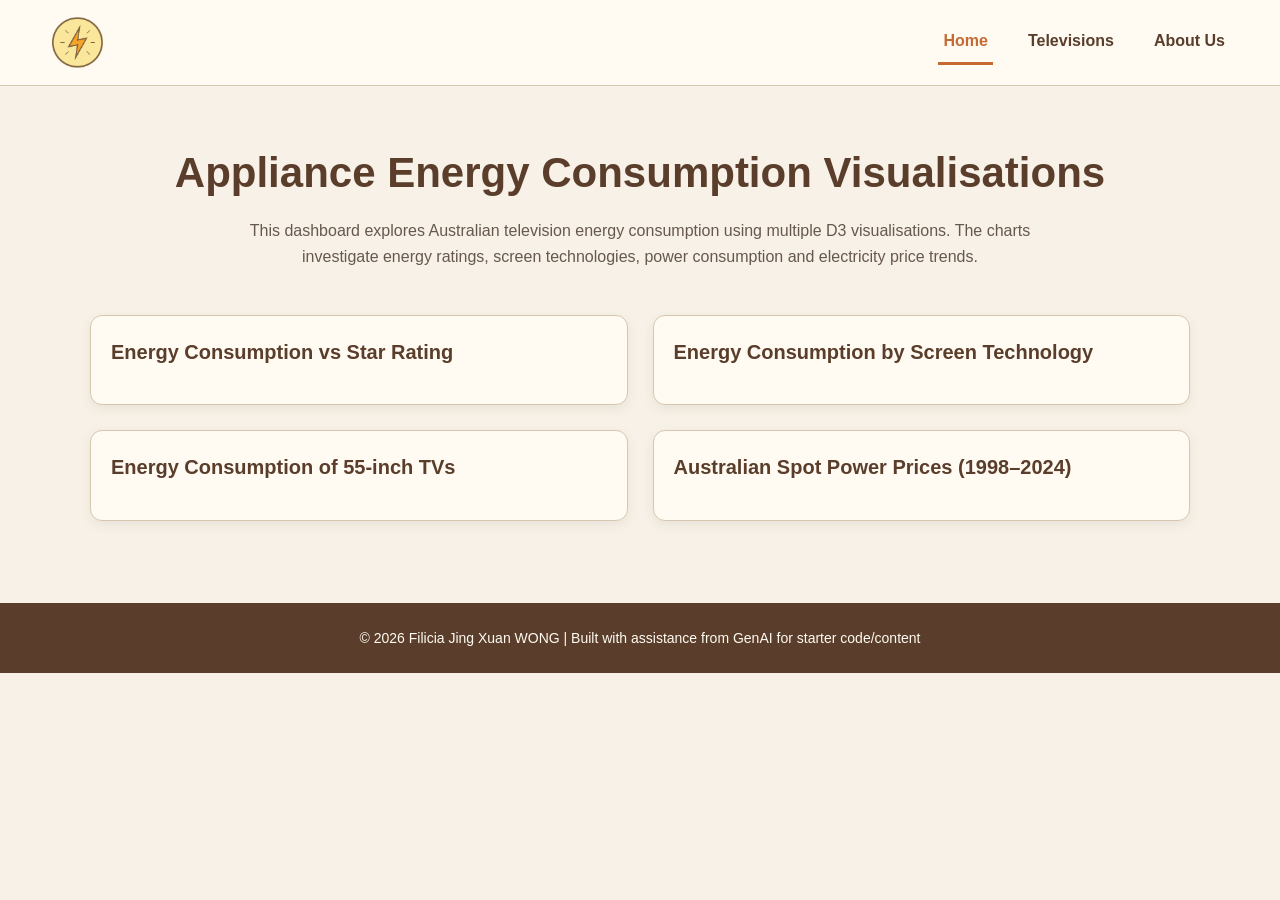
==== index.html @ a10f56e9 "Completed" ====
<!DOCTYPE html>
<html lang="en">
<!--Description: index.html-->
<!--Author: Filicia Jing Xuan WONG-->
<!--Date: 10/09/2026-->
<!--Validation: 24/9/2026-->

<!--Head-->
<head>
    <meta charset="utf-8">
    <meta name="description" content="T01 Website, Homepage">
    <meta name="keywords" content="Data Visualisation, Tutorial1, T01, Homepage">
    <meta name="authors" content="Filicia Jing Xuan WONG">
    <meta name="viewport" content="width=device-width, initial-scale=1.0">
    <title>Appliance Energy Consumption Website</title>
    <link rel="stylesheet" href="style.css">
</head>

<body data-page="home">
    
    <header class="website_header">
        
        <!--PowerIcon Logo-->
        <a class="powericon_logo_link" href="index.html" title="Return to Homepage">
            <img src="images/PowerIcon.png" alt="PowerIcon" class="powericon_logo">
        </a>

        <!--Navigation Bar-->
        <nav class="top_nav">
            <a href="index.html" data-page="home">Home</a>
            <a href="televisions.html" data-page="televisions">Televisions</a>
            <a href="aboutus.html" data-page="aboutus">About Us</a>
        </nav>
    </header>

    <main class="container">

        <section class="page_heading">
            <h1>Appliance Energy Consumption Visualisations</h1>

            <p class="homepage_statement_intro">
                This dashboard explores Australian television energy consumption
                using multiple D3 visualisations. The charts investigate energy
                ratings, screen technologies, power consumption and electricity
                price trends.
            </p>
        </section>
        <div class="chart-grid">

            <!-- Scatter Plot -->
            <section class="chart-section">
                <h2>Energy Consumption vs Star Rating</h2>
                <div id="scatter-chart"></div>
            </section>

            <!-- Donut Chart -->
            <section class="chart-section">
                <h2>Energy Consumption by Screen Technology</h2>
                <div id="donut-chart"></div>
            </section>

            <!-- Bar Chart -->
            <section class="chart-section">
                <h2>Energy Consumption of 55-inch TVs</h2>
                <div id="bar-chart"></div>
            </section>

            <!-- Line Chart -->
            <section class="chart-section">
                <h2>Australian Spot Power Prices (1998–2024)</h2>
                <div id="line-chart"></div>
            </section>

        </div>

    </main>

    <!--Footer-->
    <footer class="footer">
        <p>&copy; 2026 Filicia Jing Xuan WONG | Built with assistance from GenAI for starter code/content</p>
    </footer>

    <script src="script.js"></script>
     <!-- Load D3 first, then your D3 code file -->

    <!-- D3 library -->
    <script src="https://d3js.org/d3.v7.min.js"></script>

    <!-- T05 Charts -->
    <script src="js/scatter.js"></script>
    <script src="js/donut.js"></script>
    <script src="js/bar.js"></script>
    <script src="js/line.js"></script>

</body>
</html>
---- style.css ----
/*Description: style.css
Author: Filicia Jing Xuan WONG
Date: 10/09/2026
Validation: 24/9/2026*/

/*Webpage Styling*/
* {
    box-sizing: border-box;
}

body {
    margin: 0;
    font-family: Arial, sans-serif;
    background-color:#f7f1e7;
    color: #3f3025;
    line-height: 1.6;
}

/*Header*/
.website_header {
    display: flex;
    align-items: center;
    justify-content: space-between;
    padding: 15px 50px;
    background-color: #fffaf2;
    border-bottom: 1px solid #d8c7b0;
    position: sticky;
    top: 0;
    z-index: 1500;
}

/*Logo*/
.powericon_logo_link {
    display: block;
}

.powericon_logo {
    width: 55px;
    height: 55px;
    display: block;
}

.powericon_logo_link:hover {
    opacity: 0.80;
}

/*Navigation bar*/
.top_nav {
    display: flex;
    gap: 30px;
}

.top_nav a {
    text-decoration: none;
    color: #5a3e2b;
    font-weight: bold;
    padding: 8px 5px;
    border-bottom: 3px solid transparent;
}

.top_nav a:hover {
    color: #c46a32;
    border-bottom: 3px solid #c46a32;
}

/*Current Page*/
.top_nav a.active {
    color: #c46a32;
    border-bottom: 3px solid #c46a32;
}

/*Main Container*/
.container {
    width: 90%;
    max-width: 1100px;
    margin: 0 auto;
    padding: 52px 0;
}

/*Home Page*/
.section_container {
    text-align: center;
    padding: 40px 20px 50px;
}

.homepage_statement, .televisions_statement, .aboutus_statement {
    color: #c46a32;
    font-size: 14px;
    font-weight: bold;
    letter-spacing: 1.5px;
    margin-bottom: 10px;
}

.section_container h1,
.page_heading h1 {
    color: #5a3e2b;
    font-size: 42px;
    line-height: 1.2;
    margin: 10px 0 20px;
}

.homepage_statement_intro, .televisions_statement_intro, .aboutus_statement_intro{
    max-width: 800px;
    margin: 0 auto;
    color: #66584d;
}

/*Information Cards*/
.info_card_grid {
    display: grid;
    grid-template-columns: repeat(3, 1fr);
    gap: 25px;
}

.info_card {
    background-color: #fffaf2;
    border: 1px solid #d8c7b0;
    border-radius: 12px;
    padding: 30px;
    box-shadow: 0 4px 12px rgba(80, 60, 40, 0.08);
}

.info_card:hover {
    transform: translateY(-3px);
}

.card_order {
    color: #c46a32;
    font-weight: bold;
    font-size: 14px;
    margin-bottom: 10px;
}

.info_card h2 {
    color: #5a3e2b;
    margin-top: 0;
}

.info_card p {
    color: #66584d;
}

/*Television Page*/
.page_heading {
    text-align: center;
    margin-bottom: 45px;
}

.page_heading h1 {
    margin-bottom: 20px;
}


/*Question Cards*/
.questions {
    display: flex;
    flex-direction: column;
    gap: 30px;
}

.question_card {
    background-color: #fffaf2;
    border: 1px solid #d8c7b0;
    border-radius: 12px;
    padding: 30px;
    box-shadow: 0 4px 12px rgba(80, 60, 40, 0.08);
}

.question_header {
    display: flex;
    align-items: flex-start;
    gap: 15px;
    margin-bottom: 25px;
}

.question_order {
    color: #c46a32;
    font-size: 18px;
    font-weight: bold;
    min-width: 30px;
}

.question_header h2 {
    margin: 0;
    color: #5a3e2b;
    font-size: 22px;
    line-height: 1.4;
}

/*Chart Images*/
.question_card img {
    display: block;
    width: 100%;
    max-width: 800px;
    height: auto;
    margin: 0 auto 25px;
    border-radius: 8px;
}

/*Explanation*/
.brief_explanation {
    background-color: #f3eadc;
    padding: 20px;
    border-left: 4px solid #c46a32;
    border-radius: 5px;
}

.brief_explanation strong {
    color: #5a3e2b;
}

.brief_explanation p {
    margin-bottom: 0;
    color: #66584d;
}

/*About Us Page*/
.about_card {
    max-width: 800px;
    margin: 40px auto;
    padding: 35px;
    background-color: #fffaf2;
    border: 1px solid #d8c7b0;
    border-radius: 12px;
    box-shadow: 0 4px 12px rgba(80, 60, 40, 0.08);
}

.about_card h2 {
    margin-top: 0;
    margin-bottom: 15px;
    color: #5a3e2b;
}

.about_card p {
    margin-bottom: 15px;
    color: #66584d;
}

.about_card p:last-child {
    margin-bottom: 0;
}

/*Footer*/
.footer {
    background-color: #5a3e2b;
    color: #fffaf2;
    text-align: center;
    padding: 24px 20px;
    margin-top: 30px;
}

.footer p {
    margin: 0;
    font-size: 14px;
}


/*Web Responsiveness*/
@media (max-width: 768px) {

    .website_header {
        padding: 15px 25px;
    }

    .top_nav {
        gap: 15px;
    }

    .top_nav a {
        font-size: 14px;
    }

    .section_container h1,
    .page_heading h1 {
        font-size: 32px;
    }

    .info_card_grid {
        grid-template-columns: 1fr;
    }

    .question_header h2 {
        font-size: 19px;
    }
}


@media (max-width: 500px) {

    .website_header {
        flex-direction: column;
        gap: 15px;
    }

    .top_nav {
        gap: 12px;
    }

    .container {
        width: 92%;
        padding: 35px 0;
    }

    .question_card {
        padding: 20px;
    }
}

/*to make svg container responsive to changes in screen size and window width*/
.responsive-svg-container {
margin: 0 auto; /* center */
width: 100%; /* fill parent width */
max-width: 1200px; /* cap max width */
}


/*T05 Chart Styling*/
/*Scatter Plot*/
.chart-grid {
    display: grid;
    grid-template-columns: repeat(2, 1fr);
    gap: 25px;
    margin-top: 30px;
}

.chart-section {
    background-color: #fffaf2;
    border: 1px solid #d8c7b0;
    border-radius: 12px;
    padding: 20px;
    box-shadow: 0 4px 12px rgba(80, 60, 40, 0.08);
}

.chart-section h2 {
    margin-top: 0;
    color: #5a3e2b;
    font-size: 20px;
}

/*T05 Responsiveness*/
@media (max-width: 900px) {
    .chart-grid {
        grid-template-columns: 1fr;
    }
}
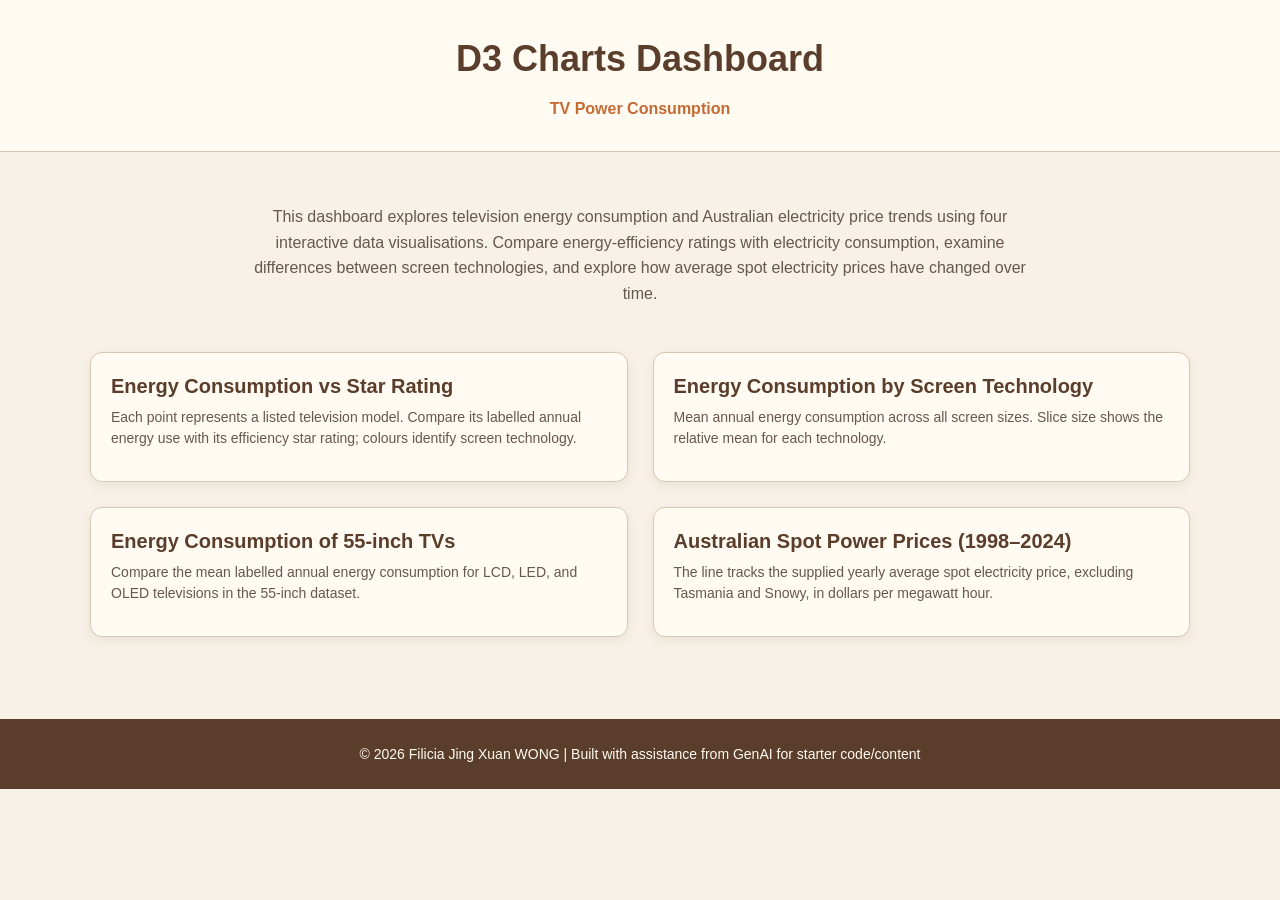
==== commit c8c28f19: "T05 completed" ====
--- a/index.html
+++ b/index.html
@@ -2,47 +2,34 @@
 <html lang="en">
 <!--Description: index.html-->
 <!--Author: Filicia Jing Xuan WONG-->
-<!--Date: 10/09/2026-->
-<!--Validation: 24/9/2026-->
 
 <!--Head-->
 <head>
     <meta charset="utf-8">
-    <meta name="description" content="T01 Website, Homepage">
-    <meta name="keywords" content="Data Visualisation, Tutorial1, T01, Homepage">
+    <meta name="description" content="T05 Website">
+    <meta name="keywords" content="Data Visualisation, T05">
     <meta name="authors" content="Filicia Jing Xuan WONG">
     <meta name="viewport" content="width=device-width, initial-scale=1.0">
     <title>Appliance Energy Consumption Website</title>
     <link rel="stylesheet" href="style.css">
 </head>
 
-<body data-page="home">
+<body>
     
     <header class="website_header">
-        
-        <!--PowerIcon Logo-->
-        <a class="powericon_logo_link" href="index.html" title="Return to Homepage">
-            <img src="images/PowerIcon.png" alt="PowerIcon" class="powericon_logo">
-        </a>
-
-        <!--Navigation Bar-->
-        <nav class="top_nav">
-            <a href="index.html" data-page="home">Home</a>
-            <a href="televisions.html" data-page="televisions">Televisions</a>
-            <a href="aboutus.html" data-page="aboutus">About Us</a>
-        </nav>
+        <h1>D3 Charts Dashboard</h1>
+        <p class="header_subtitle">TV Power Consumption</p>
     </header>
 
     <main class="container">
 
         <section class="page_heading">
-            <h1>Appliance Energy Consumption Visualisations</h1>
-
             <p class="homepage_statement_intro">
-                This dashboard explores Australian television energy consumption
-                using multiple D3 visualisations. The charts investigate energy
-                ratings, screen technologies, power consumption and electricity
-                price trends.
+                This dashboard explores television energy consumption and Australian
+                electricity price trends using four interactive data visualisations.
+                Compare energy-efficiency ratings with electricity consumption, examine
+                differences between screen technologies, and explore how average spot
+                electricity prices have changed over time.
             </p>
         </section>
         <div class="chart-grid">
@@ -50,24 +37,28 @@
             <!-- Scatter Plot -->
             <section class="chart-section">
                 <h2>Energy Consumption vs Star Rating</h2>
+                <p class="chart-description">Each point represents a listed television model. Compare its labelled annual energy use with its efficiency star rating; colours identify screen technology.</p>
                 <div id="scatter-chart"></div>
             </section>
 
             <!-- Donut Chart -->
             <section class="chart-section">
                 <h2>Energy Consumption by Screen Technology</h2>
+                <p class="chart-description">Mean annual energy consumption across all screen sizes. Slice size shows the relative mean for each technology.</p>
                 <div id="donut-chart"></div>
             </section>
 
             <!-- Bar Chart -->
             <section class="chart-section">
                 <h2>Energy Consumption of 55-inch TVs</h2>
+                <p class="chart-description">Compare the mean labelled annual energy consumption for LCD, LED, and OLED televisions in the 55-inch dataset.</p>
                 <div id="bar-chart"></div>
             </section>
 
             <!-- Line Chart -->
             <section class="chart-section">
                 <h2>Australian Spot Power Prices (1998–2024)</h2>
+                <p class="chart-description">The line tracks the supplied yearly average spot electricity price, excluding Tasmania and Snowy, in dollars per megawatt hour.</p>
                 <div id="line-chart"></div>
             </section>
 
@@ -80,7 +71,6 @@
         <p>&copy; 2026 Filicia Jing Xuan WONG | Built with assistance from GenAI for starter code/content</p>
     </footer>
 
-    <script src="script.js"></script>
      <!-- Load D3 first, then your D3 code file -->
 
     <!-- D3 library -->
@@ -90,7 +80,7 @@
     <script src="js/scatter.js"></script>
     <script src="js/donut.js"></script>
     <script src="js/bar.js"></script>
-    <script src="js/line.js"></script>
+    <script src="js/line.js"></script> 
 
 </body>
 </html>
--- a/style.css
+++ b/style.css
@@ -1,7 +1,5 @@
 /*Description: style.css
-Author: Filicia Jing Xuan WONG
-Date: 10/09/2026
-Validation: 24/9/2026*/
+Author: Filicia Jing Xuan WONG*/
 
 /*Webpage Styling*/
 * {
@@ -18,55 +16,22 @@
 
 /*Header*/
 .website_header {
-    display: flex;
-    align-items: center;
-    justify-content: space-between;
-    padding: 15px 50px;
+    padding: 30px 20px;
     background-color: #fffaf2;
     border-bottom: 1px solid #d8c7b0;
-    position: sticky;
-    top: 0;
-    z-index: 1500;
+    text-align: center;
 }
 
-/*Logo*/
-.powericon_logo_link {
-    display: block;
+.website_header h1 {
+    margin: 0;
+    color: #5a3e2b;
+    font-size: 36px;
 }
 
-.powericon_logo {
-    width: 55px;
-    height: 55px;
-    display: block;
-}
-
-.powericon_logo_link:hover {
-    opacity: 0.80;
-}
-
-/*Navigation bar*/
-.top_nav {
-    display: flex;
-    gap: 30px;
-}
-
-.top_nav a {
-    text-decoration: none;
-    color: #5a3e2b;
+.header_subtitle {
+    margin: 8px 0 0;
+    color: #c46a32;
     font-weight: bold;
-    padding: 8px 5px;
-    border-bottom: 3px solid transparent;
-}
-
-.top_nav a:hover {
-    color: #c46a32;
-    border-bottom: 3px solid #c46a32;
-}
-
-/*Current Page*/
-.top_nav a.active {
-    color: #c46a32;
-    border-bottom: 3px solid #c46a32;
 }
 
 /*Main Container*/
@@ -77,19 +42,6 @@
     padding: 52px 0;
 }
 
-/*Home Page*/
-.section_container {
-    text-align: center;
-    padding: 40px 20px 50px;
-}
-
-.homepage_statement, .televisions_statement, .aboutus_statement {
-    color: #c46a32;
-    font-size: 14px;
-    font-weight: bold;
-    letter-spacing: 1.5px;
-    margin-bottom: 10px;
-}
 
 .section_container h1,
 .page_heading h1 {
@@ -105,41 +57,6 @@
     color: #66584d;
 }
 
-/*Information Cards*/
-.info_card_grid {
-    display: grid;
-    grid-template-columns: repeat(3, 1fr);
-    gap: 25px;
-}
-
-.info_card {
-    background-color: #fffaf2;
-    border: 1px solid #d8c7b0;
-    border-radius: 12px;
-    padding: 30px;
-    box-shadow: 0 4px 12px rgba(80, 60, 40, 0.08);
-}
-
-.info_card:hover {
-    transform: translateY(-3px);
-}
-
-.card_order {
-    color: #c46a32;
-    font-weight: bold;
-    font-size: 14px;
-    margin-bottom: 10px;
-}
-
-.info_card h2 {
-    color: #5a3e2b;
-    margin-top: 0;
-}
-
-.info_card p {
-    color: #66584d;
-}
-
 /*Television Page*/
 .page_heading {
     text-align: center;
@@ -148,96 +65,6 @@
 
 .page_heading h1 {
     margin-bottom: 20px;
-}
-
-
-/*Question Cards*/
-.questions {
-    display: flex;
-    flex-direction: column;
-    gap: 30px;
-}
-
-.question_card {
-    background-color: #fffaf2;
-    border: 1px solid #d8c7b0;
-    border-radius: 12px;
-    padding: 30px;
-    box-shadow: 0 4px 12px rgba(80, 60, 40, 0.08);
-}
-
-.question_header {
-    display: flex;
-    align-items: flex-start;
-    gap: 15px;
-    margin-bottom: 25px;
-}
-
-.question_order {
-    color: #c46a32;
-    font-size: 18px;
-    font-weight: bold;
-    min-width: 30px;
-}
-
-.question_header h2 {
-    margin: 0;
-    color: #5a3e2b;
-    font-size: 22px;
-    line-height: 1.4;
-}
-
-/*Chart Images*/
-.question_card img {
-    display: block;
-    width: 100%;
-    max-width: 800px;
-    height: auto;
-    margin: 0 auto 25px;
-    border-radius: 8px;
-}
-
-/*Explanation*/
-.brief_explanation {
-    background-color: #f3eadc;
-    padding: 20px;
-    border-left: 4px solid #c46a32;
-    border-radius: 5px;
-}
-
-.brief_explanation strong {
-    color: #5a3e2b;
-}
-
-.brief_explanation p {
-    margin-bottom: 0;
-    color: #66584d;
-}
-
-/*About Us Page*/
-.about_card {
-    max-width: 800px;
-    margin: 40px auto;
-    padding: 35px;
-    background-color: #fffaf2;
-    border: 1px solid #d8c7b0;
-    border-radius: 12px;
-    box-shadow: 0 4px 12px rgba(80, 60, 40, 0.08);
-}
-
-.about_card h2 {
-    margin-top: 0;
-    margin-bottom: 15px;
-    color: #5a3e2b;
-}
-
-.about_card p {
-    margin-bottom: 15px;
-    color: #66584d;
-}
-
-.about_card p:last-child {
-    margin-bottom: 0;
 }
 
 /*Footer*/
@@ -254,55 +81,21 @@
     font-size: 14px;
 }
 
-
 /*Web Responsiveness*/
 @media (max-width: 768px) {
-
-    .website_header {
-        padding: 15px 25px;
-    }
-
-    .top_nav {
-        gap: 15px;
-    }
-
-    .top_nav a {
-        font-size: 14px;
-    }
 
     .section_container h1,
     .page_heading h1 {
         font-size: 32px;
-    }
-
-    .info_card_grid {
-        grid-template-columns: 1fr;
-    }
-
-    .question_header h2 {
-        font-size: 19px;
     }
 }
 
 
 @media (max-width: 500px) {
 
-    .website_header {
-        flex-direction: column;
-        gap: 15px;
-    }
-
-    .top_nav {
-        gap: 12px;
-    }
-
     .container {
         width: 92%;
         padding: 35px 0;
-    }
-
-    .question_card {
-        padding: 20px;
     }
 }
 
@@ -335,6 +128,33 @@
     margin-top: 0;
     color: #5a3e2b;
     font-size: 20px;
+    line-height: 1.3;
+    margin-bottom: 8px;
+}
+
+.chart-description {
+    margin: 0 0 12px;
+    color: #66584d;
+    font-size: 14px;
+    line-height: 1.5;
+}
+
+.chart-section {
+    min-width: 0;   /* lets a grid cell shrink below its chart's width */
+}
+
+.chart-section svg {
+    display: block;
+    width: 100%;
+    height: auto;
+}
+
+.chart-section .chart-error {
+    padding: 18px 12px;
+    border-left: 3px solid #c46a32;
+    background: #f7f1e7;
+    color: #5a3e2b;
+    font-size: 14px;
 }
 
 /*T05 Responsiveness*/
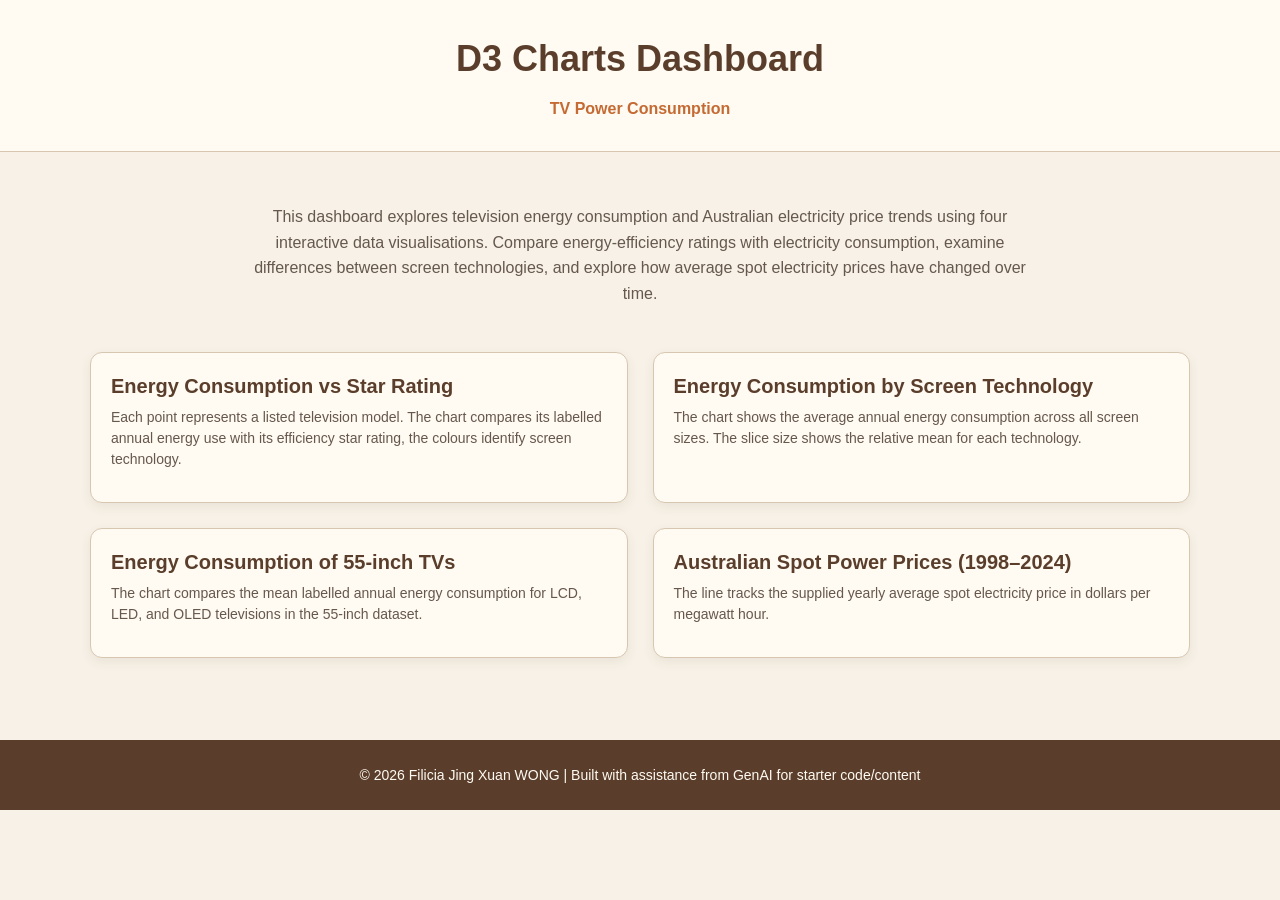
==== commit 0e3f3f31: "Update index.html" ====
--- a/index.html
+++ b/index.html
@@ -37,28 +37,28 @@
             <!-- Scatter Plot -->
             <section class="chart-section">
                 <h2>Energy Consumption vs Star Rating</h2>
-                <p class="chart-description">Each point represents a listed television model. Compare its labelled annual energy use with its efficiency star rating; colours identify screen technology.</p>
+                <p class="chart-description">Each point represents a listed television model. The chart compares its labelled annual energy use with its efficiency star rating, the colours identify screen technology.</p>
                 <div id="scatter-chart"></div>
             </section>
 
             <!-- Donut Chart -->
             <section class="chart-section">
                 <h2>Energy Consumption by Screen Technology</h2>
-                <p class="chart-description">Mean annual energy consumption across all screen sizes. Slice size shows the relative mean for each technology.</p>
+                <p class="chart-description">The chart shows the average annual energy consumption across all screen sizes. The slice size shows the relative mean for each technology.</p>
                 <div id="donut-chart"></div>
             </section>
 
             <!-- Bar Chart -->
             <section class="chart-section">
                 <h2>Energy Consumption of 55-inch TVs</h2>
-                <p class="chart-description">Compare the mean labelled annual energy consumption for LCD, LED, and OLED televisions in the 55-inch dataset.</p>
+                <p class="chart-description">The chart compares the mean labelled annual energy consumption for LCD, LED, and OLED televisions in the 55-inch dataset.</p>
                 <div id="bar-chart"></div>
             </section>
 
             <!-- Line Chart -->
             <section class="chart-section">
                 <h2>Australian Spot Power Prices (1998–2024)</h2>
-                <p class="chart-description">The line tracks the supplied yearly average spot electricity price, excluding Tasmania and Snowy, in dollars per megawatt hour.</p>
+                <p class="chart-description">The line tracks the supplied yearly average spot electricity price in dollars per megawatt hour.</p>
                 <div id="line-chart"></div>
             </section>
 
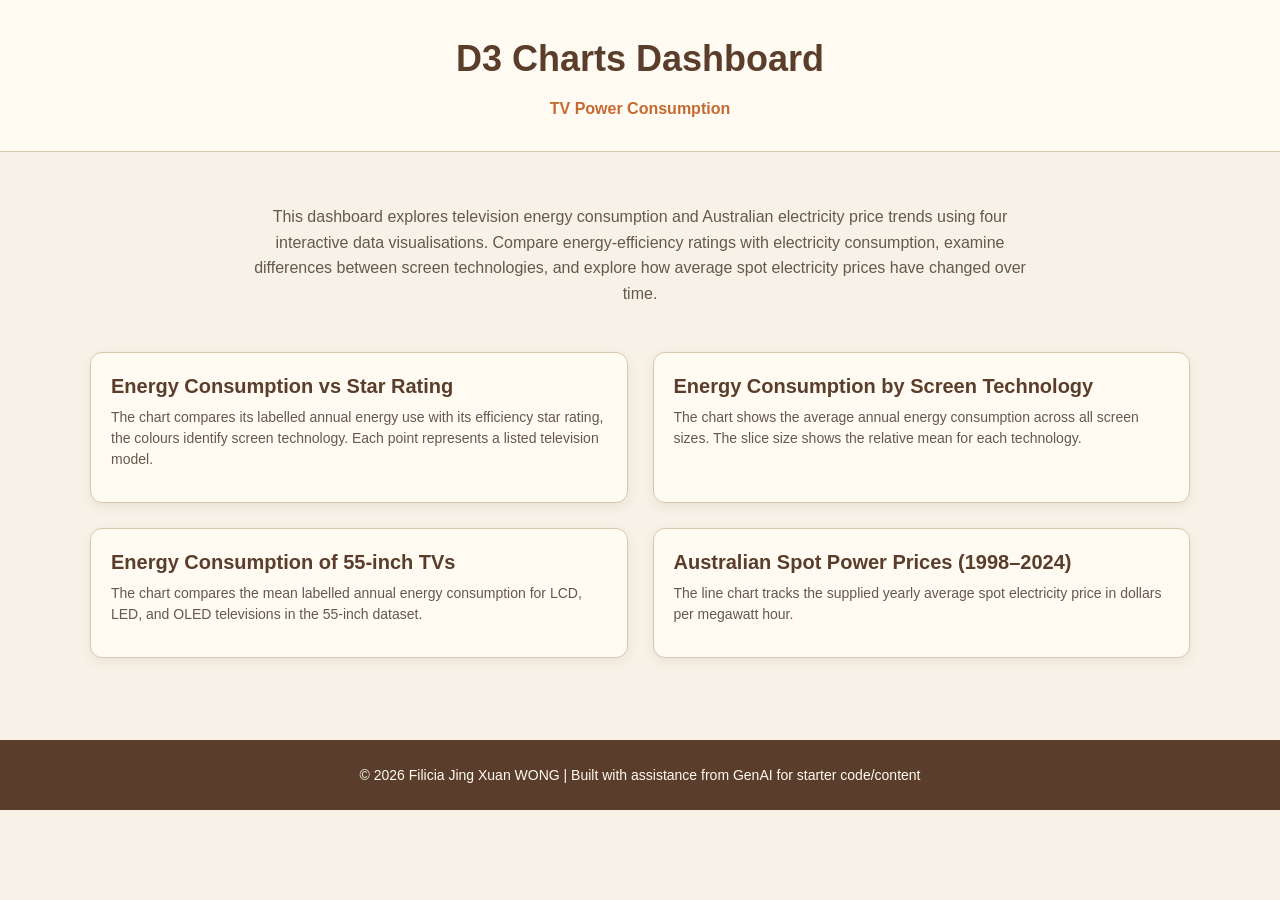
==== commit 849d95a3: "Update index.html" ====
--- a/index.html
+++ b/index.html
@@ -37,7 +37,7 @@
             <!-- Scatter Plot -->
             <section class="chart-section">
                 <h2>Energy Consumption vs Star Rating</h2>
-                <p class="chart-description">Each point represents a listed television model. The chart compares its labelled annual energy use with its efficiency star rating, the colours identify screen technology.</p>
+                <p class="chart-description">The chart compares its labelled annual energy use with its efficiency star rating, the colours identify screen technology. Each point represents a listed television model.</p>
                 <div id="scatter-chart"></div>
             </section>
 
@@ -58,7 +58,7 @@
             <!-- Line Chart -->
             <section class="chart-section">
                 <h2>Australian Spot Power Prices (1998–2024)</h2>
-                <p class="chart-description">The line tracks the supplied yearly average spot electricity price in dollars per megawatt hour.</p>
+                <p class="chart-description">The line chart tracks the supplied yearly average spot electricity price in dollars per megawatt hour.</p>
                 <div id="line-chart"></div>
             </section>
 
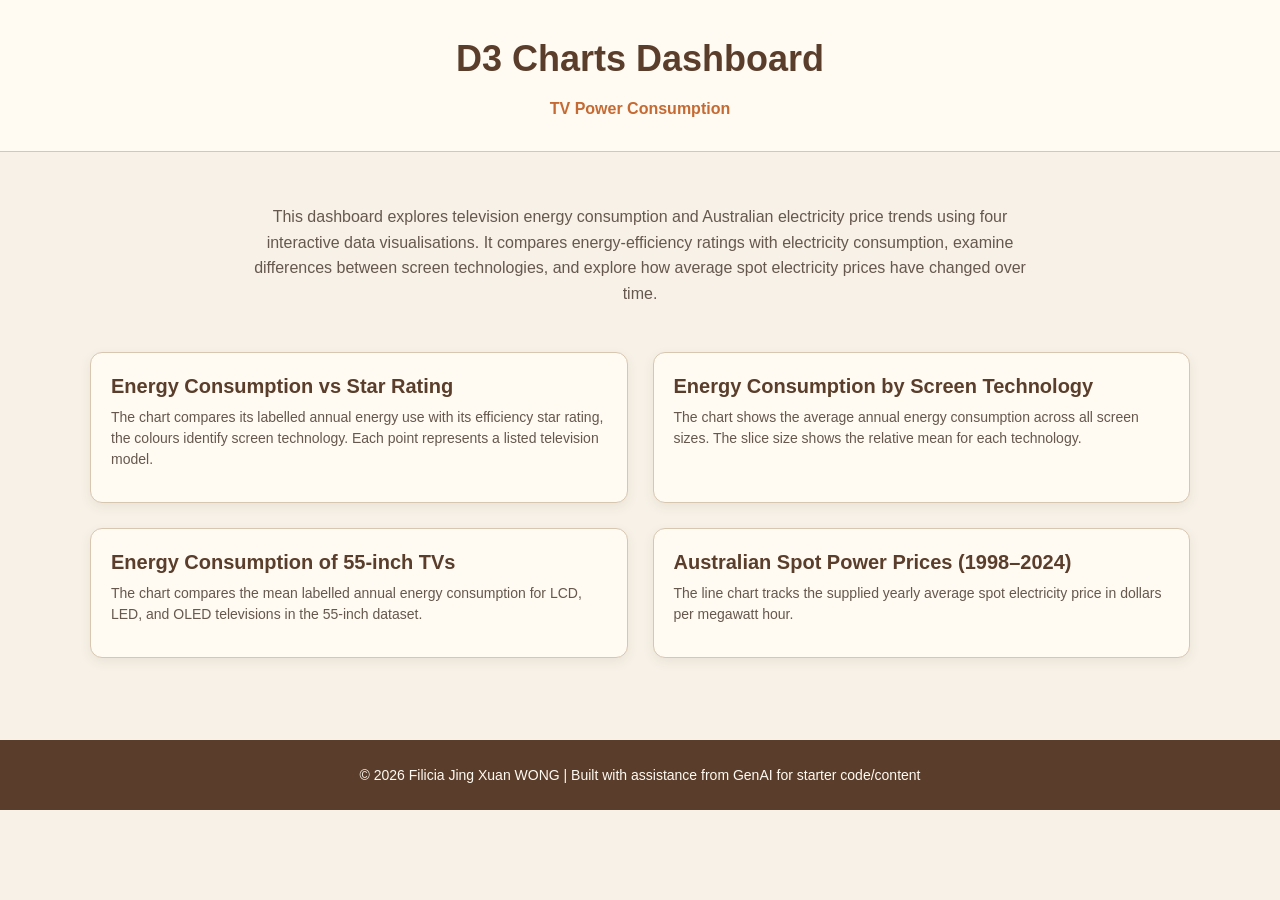
==== commit 521d57ac: "Updated index" ====
--- a/index.html
+++ b/index.html
@@ -27,7 +27,7 @@
             <p class="homepage_statement_intro">
                 This dashboard explores television energy consumption and Australian
                 electricity price trends using four interactive data visualisations.
-                Compare energy-efficiency ratings with electricity consumption, examine
+                It compares energy-efficiency ratings with electricity consumption, examine
                 differences between screen technologies, and explore how average spot
                 electricity prices have changed over time.
             </p>
